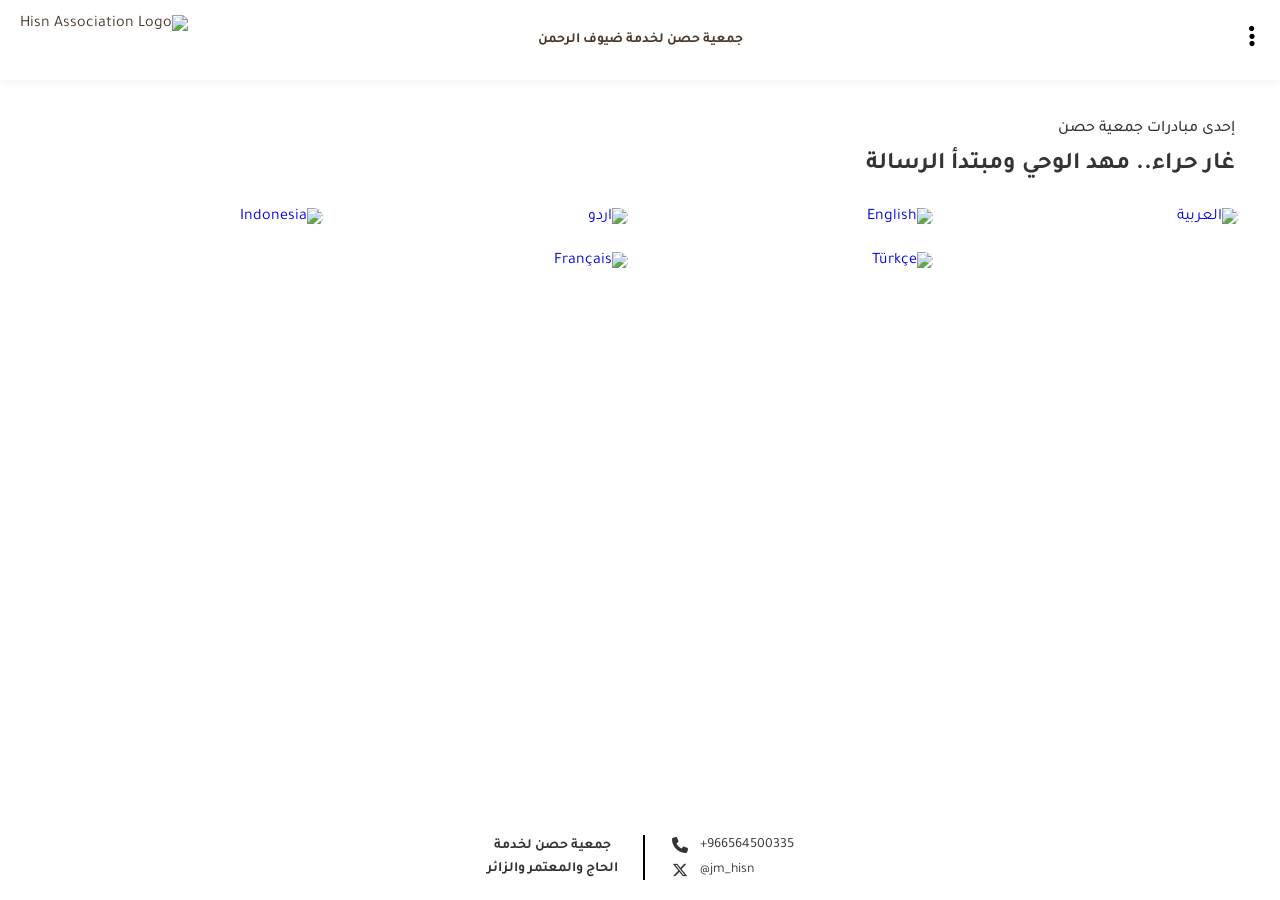
==== index.html @ 004700d0 "Add files via upload" ====
<!DOCTYPE html>
<html lang="ar" dir="rtl">
<head>
    <meta charset="UTF-8">
    <meta name="viewport" content="width=device-width, initial-scale=1.0">
    <title>Gar Hira | غار حراء</title>
    <link rel="preconnect" href="https://fonts.googleapis.com">
    <link rel="preconnect" href="https://fonts.gstatic.com" crossorigin>
    <link href="https://fonts.googleapis.com/css2?family=Amiri:wght@700&family=Tajawal:wght@500;700&display=swap" rel="stylesheet">
    <link href="https://fonts.googleapis.com/css2?family=Amiri:wght@700&family=Tajawal:wght@500;700&family=Noto+Nastaliq+Urdu:wght@400;700&display=swap" rel="stylesheet">
    <link rel="stylesheet" href="https://cdnjs.cloudflare.com/ajax/libs/font-awesome/6.5.1/css/all.min.css">
    <link rel="stylesheet" href="style.css">
    <meta name="viewport" content="width=device-width, initial-scale=1.0">
    <script async src="https://www.googletagmanager.com/gtag/js?id=G-XXXXXXXXXX"></script>
<script>
  window.dataLayer = window.dataLayer || [];
  function gtag(){dataLayer.push(arguments);}
  gtag('js', new Date());

  gtag('config', 'G-XXXXXXXXXX');
</script>
</head>
<body>

<header>
    <div class="menu-btn" onclick="toggleDropdown()">
        <i class="fa-solid fa-ellipsis-vertical"></i>
        
        <div class="dropdown-menu" id="myDropdown">
            <a href="https://www.hisn.org.sa/" target="_blank" class="association-card">
                <div class="card-icon">
                    <i class="fa-solid fa-globe"></i>
                </div>
                <div class="card-content">
                    <span class="card-label">الموقع الرسمي</span>
                    <h4 class="card-title">موقع جمعية حصن</h4>
                </div>
                <div class="card-arrow">
                    <i class="fa-solid fa-chevron-right"></i>
                </div>
            </a>
        </div>
    </div>

    <div class="logo-area">
        <img src="C:\Users\hayon\Desktop\anas hisn\images\logo.png.jpg" alt="Hisn Association Logo">
        <div class="logo-text">جمعية حصن لخدمة ضيوف الرحمن</div>
    </div>
</header>

    <section class="hero-section">
        <p class="sub-title">إحدى مبادرات جمعية حصن</p>
        <h1>غار حراء.. مهد الوحي ومبتدأ الرسالة</h1>
    </section>

    <section class="lang-list">
        <a href="ar.html" class="lang-box"><img src="C:\Users\hayon\Desktop\anas hisn\images\ar-btn.png.png" alt="العربية"></a>
        <a href="en.html" class="lang-box"><img src="C:\Users\hayon\Desktop\anas hisn\images\en-btn.png.png" alt="English"></a>
        <a href="ur.html" class="lang-box"><img src="C:\Users\hayon\Desktop\anas hisn\images\ur-btn.png.png" alt="اردو"></a>
        <a href="id.html" class="lang-box"><img src="C:\Users\hayon\Desktop\anas hisn\images\id-btn.png.png" alt="Indonesia"></a>
        <a href="tr.html" class="lang-box"><img src="C:\Users\hayon\Desktop\anas hisn\images\tr-btn.png.png" alt="Türkçe"></a>
        <a href="fr.html" class="lang-box"><img src="C:\Users\hayon\Desktop\anas hisn\images\fr-btn.png.png" alt="Français"></a>
    </section>

    <footer>
        <div class="footer-container">
            <div class="footer-right">
                <div class="contact-item">
                    <span>+966564500335</span>
                    <i class="fa-solid fa-phone"></i>
                </div>
                <div class="contact-item">
                    <span>@jm_hisn</span>
                    <i class="fa-brands fa-x-twitter"></i>
                </div>
            </div>
            <div class="footer-divider"></div>
            <div class="footer-left">
                <p>جمعية حصن لخدمة</p>
                <p>الحاج والمعتمر والزائر</p>
            </div>
        </div>
    </footer>
<script>
function toggleDropdown() {
    document.getElementById("myDropdown").classList.toggle("show");
}

window.onclick = function(event) {
    if (!event.target.matches('.menu-btn') && !event.target.matches('.menu-btn *')) {
        var dropdowns = document.getElementsByClassName("dropdown-menu");
        for (var i = 0; i < dropdowns.length; i++) {
            var openDropdown = dropdowns[i];
            if (openDropdown.classList.contains('show')) {
                openDropdown.classList.remove('show');
            }
        }
    }
}
</script>
</body>
</html>
---- style.css ----
* {
    box-sizing: border-box;
    margin: 0;
    padding: 0;
}

body {
    font-family: 'Tajawal', sans-serif;
    background-image: url("C:/Users/hayon/Desktop/anas hisn/images/hero-bg.jpg.png");
    background-repeat: no-repeat;
    background-position: center center;
    background-size: cover;
    background-attachment: fixed;
    color: #4A3828;
    min-height: 100vh;
    display: flex;
    flex-direction: column;
}

header {
    position: fixed;
    top: 0;
    left: 0;
    width: 100%;
    padding: 15px 20px;
    display: flex;
    justify-content: space-between;
    align-items: center;
    background-color: #ffffff;
    z-index: 1000;
    box-shadow: 0 2px 10px rgba(0, 0, 0, 0.05);
    direction: rtl;
}

.logo-area {
    display: flex;
    align-items: center;
    gap: 12px;
}

.logo-area img {
    height: 50px;
    object-fit: contain;
}

.logo-text {
    font-size: 14px;
    font-weight: 700;
    color: #4A3828;
    white-space: nowrap;
    font-family: 'Tajawal', sans-serif !important;
    position: absolute;
    left: 50%;
    transform: translateX(-50%);
}

.menu-btn {
    position: relative;
    font-size: 24px;
    color: #000000;
    cursor: pointer;
    transition: transform 0.2s ease;
    padding: 5px;
    z-index: 1001;
    display: inline-block;
}

.menu-btn:active {
    transform: scale(0.9);
}

.dropdown-menu {
    display: none;
    position: absolute;
    top: 100%;
    right: 0;
    background-color: #ffffff;
    border: 1px solid #e8e1da;
    border-radius: 12px;
    box-shadow: 0 8px 25px rgba(0, 0, 0, 0.12);
    padding: 6px;
    z-index: 1002;
    margin-top: 5px;
}

.dropdown-menu.show {
    display: block;
}

.association-card {
    display: flex;
    align-items: center;
    background-color: #ffffff;
    border: 1px solid #f4f0ec;
    border-radius: 10px;
    padding: 10px 14px;
    text-decoration: none;
    color: #353434;
    transition: all 0.25s ease;
    width: 260px;
}

.association-card:hover, .association-card:active {
    border-color: #AA8F2F;
    background-color: #faf8f5;
}

.card-icon {
    width: 34px;
    height: 34px;
    background-color: #fcf9f5;
    border-radius: 6px;
    display: flex;
    justify-content: center;
    align-items: center;
    margin-right: 12px;
    flex-shrink: 0;
}

.card-icon i {
    color: #AA8F2F;
    font-size: 15px;
}

.card-content {
    flex: 1;
    display: flex;
    flex-direction: column;
    justify-content: center;
    text-align: left;
}

.card-label {
    font-size: 9px;
    text-transform: uppercase;
    color: #8a7e72;
    font-weight: 500;
    line-height: 1.1;
}

.card-title {
    font-size: 13px;
    font-weight: 700;
    color: #4A3828;
    line-height: 1.2;
}

.card-arrow {
    display: flex;
    align-items: center;
    justify-content: center;
    margin-left: 8px;
    flex-shrink: 0;
}

.card-arrow i {
    color: #c4b7aa;
    font-size: 12px;
}

.hero-section {
    text-align: right;
    margin-top: 120px;
    padding: 0 45px;
    width: 100%;
}

.hero-section .sub-title {
    font-family: 'Tajawal', sans-serif;
    font-size: 16px;
    font-weight: 500;
    color: #353434;
    margin-bottom: 8px;
}

.hero-section h1 {
    font-family: 'Tajawal', sans-serif;
    font-size: 24px;
    font-weight: 700;
    color: #353434;
    line-height: 1.5;
    margin: 0;
}

.lang-list {
    display: flex;
    flex-direction: column;
    gap: 15px;
    width: 100%;
    max-width: 350px;
    margin: 25px auto 30px auto;
    padding: 0 20px;
}

.lang-box {
    display: block;
    width: 100%;
    text-decoration: none;
    transition: transform 0.2s ease;
}

.lang-box img {
    width: 100%;
    height: auto;
    display: block;
    border-radius: 20px;
}

.lang-box:active {
    transform: scale(0.98);
}

@media (min-width: 768px) {
    .lang-list {
        flex-direction: row;
        justify-content: center;
        align-items: center;
        max-width: 1300px;
        flex-wrap: wrap;
        gap: 25px;
        padding: 0 40px;
    }

    .lang-box {
        width: 280px;
    }
}

footer {
    width: 100%;
    background-color: #ffffff;
    padding: 20px 0;
    margin-top: auto;
}

.footer-container {
    display: flex;
    justify-content: center;
    align-items: center;
    gap: 25px;
    direction: rtl;
}

.footer-right {
    display: flex;
    flex-direction: column;
    gap: 8px;
    align-items: flex-end;
}

.contact-item {
    display: flex;
    flex-direction: row;
    align-items: center;
    gap: 10px;
    font-size: 14px;
    color: #353434;
}

.contact-item span {
    direction: ltr;
    order: 1;
}

.contact-item i {
    color: #353434;
    font-size: 16px;
    width: 20px;
    text-align: center;
    order: 2;
}

.footer-divider {
    width: 2px;
    background-color: #000000;
    height: 45px;
    align-self: center;
}

.footer-left {
    font-family: 'Tajawal', sans-serif;
    font-size: 14px;
    color: #353434;
    font-weight: 700;
    line-height: 1.6;
    text-align: center;
}

.footer-left p {
    margin: 0;
}
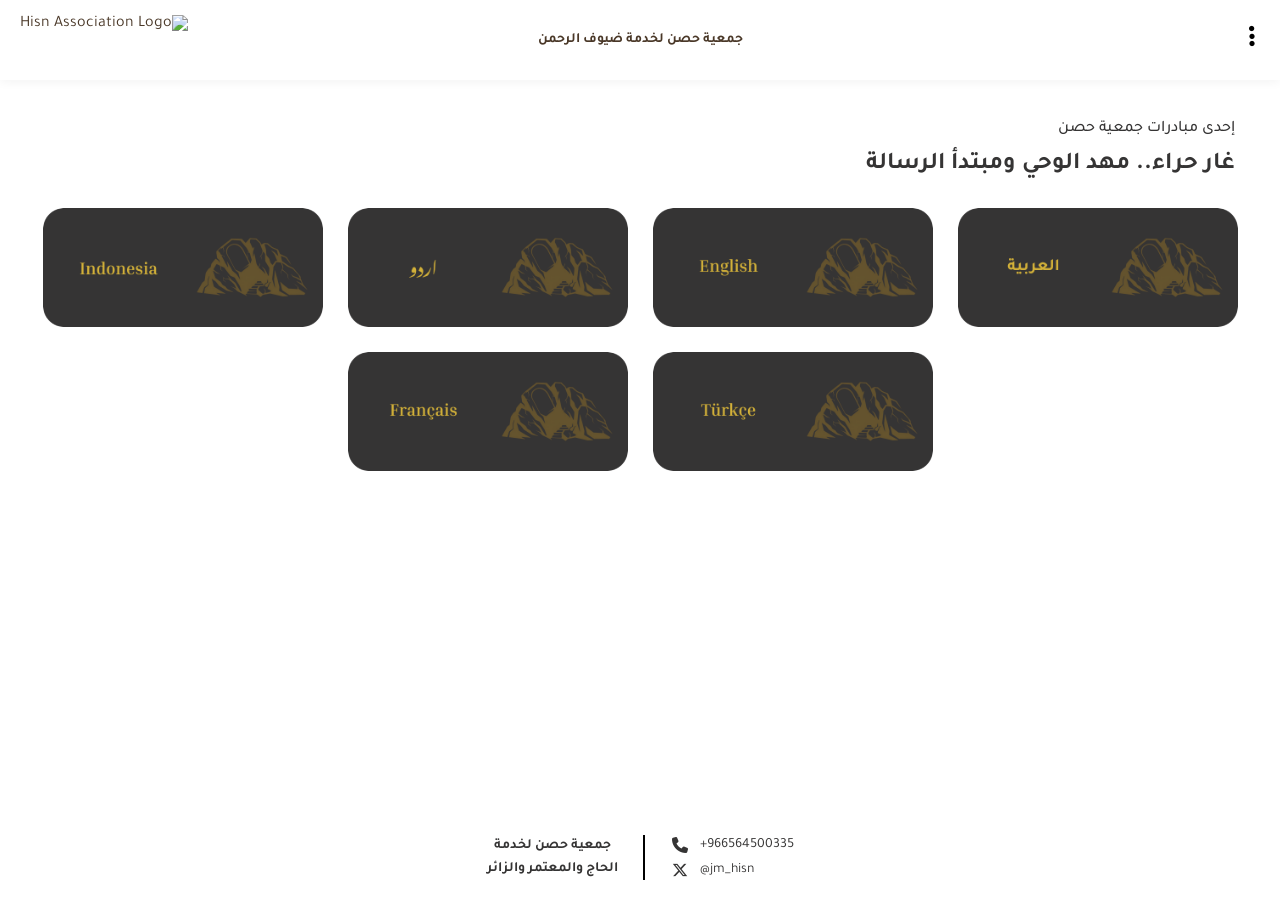
==== commit 0b057583: "Update index.html" ====
--- a/index.html
+++ b/index.html
@@ -43,7 +43,7 @@
     </div>
 
     <div class="logo-area">
-        <img src="C:\Users\hayon\Desktop\anas hisn\images\logo.png.jpg" alt="Hisn Association Logo">
+        <img src="logo.png" alt="Hisn Association Logo">
         <div class="logo-text">جمعية حصن لخدمة ضيوف الرحمن</div>
     </div>
 </header>
@@ -54,12 +54,12 @@
     </section>
 
     <section class="lang-list">
-        <a href="ar.html" class="lang-box"><img src="C:\Users\hayon\Desktop\anas hisn\images\ar-btn.png.png" alt="العربية"></a>
-        <a href="en.html" class="lang-box"><img src="C:\Users\hayon\Desktop\anas hisn\images\en-btn.png.png" alt="English"></a>
-        <a href="ur.html" class="lang-box"><img src="C:\Users\hayon\Desktop\anas hisn\images\ur-btn.png.png" alt="اردو"></a>
-        <a href="id.html" class="lang-box"><img src="C:\Users\hayon\Desktop\anas hisn\images\id-btn.png.png" alt="Indonesia"></a>
-        <a href="tr.html" class="lang-box"><img src="C:\Users\hayon\Desktop\anas hisn\images\tr-btn.png.png" alt="Türkçe"></a>
-        <a href="fr.html" class="lang-box"><img src="C:\Users\hayon\Desktop\anas hisn\images\fr-btn.png.png" alt="Français"></a>
+        <a href="ar.html" class="lang-box"><img src="ar-btn.png.png" alt="العربية"></a>
+        <a href="en.html" class="lang-box"><img src="en-btn.png.png" alt="English"></a>
+        <a href="ur.html" class="lang-box"><img src="ur-btn.png.png" alt="اردو"></a>
+        <a href="id.html" class="lang-box"><img src="id-btn.png.png" alt="Indonesia"></a>
+        <a href="tr.html" class="lang-box"><img src="tr-btn.png.png" alt="Türkçe"></a>
+        <a href="fr.html" class="lang-box"><img src="fr-btn.png.png" alt="Français"></a>
     </section>
 
     <footer>
@@ -99,4 +99,4 @@
 }
 </script>
 </body>
-</html>+</html>
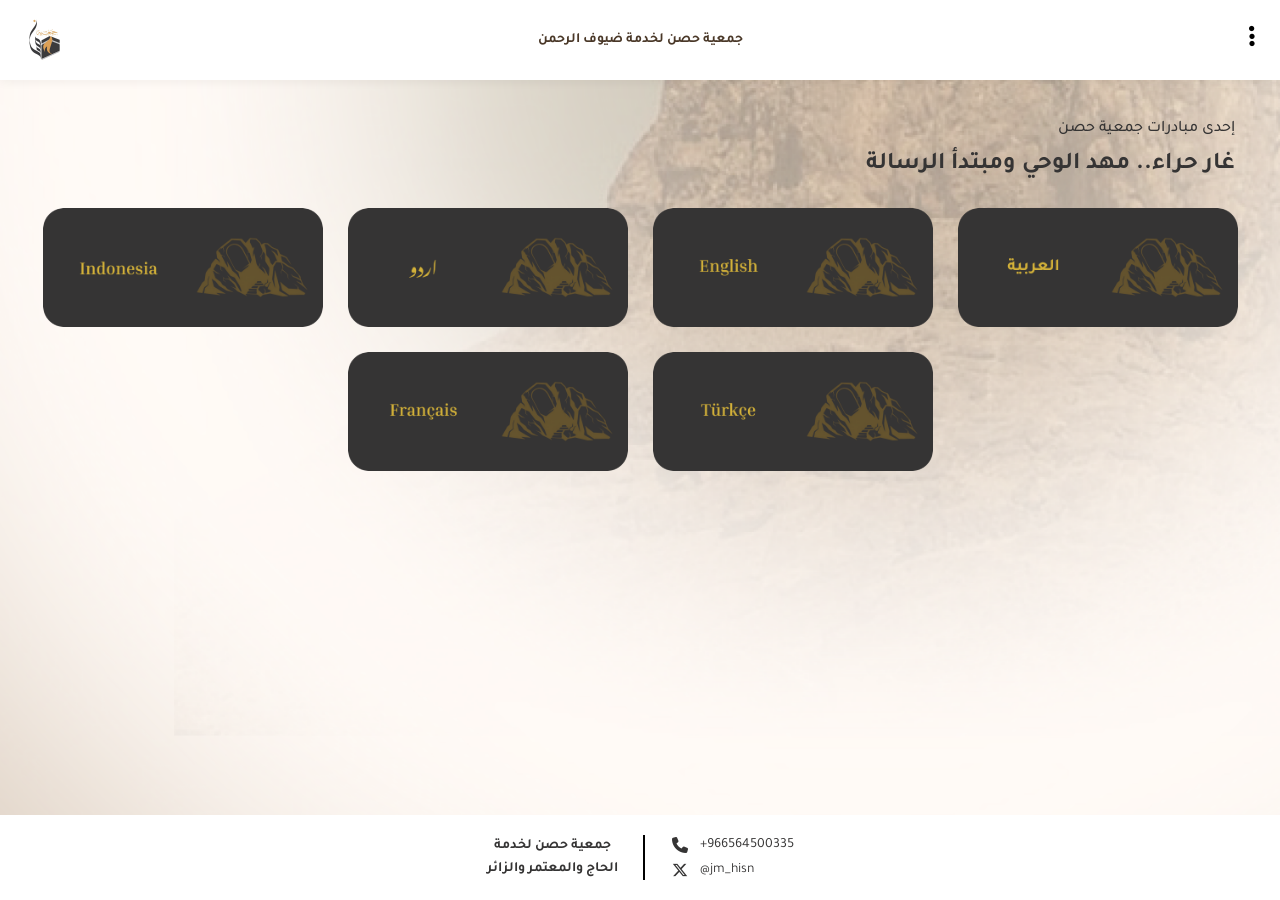
==== commit 642c068d: "Fix HTML encoding issues in index.html" ====
--- a/index.html
+++ b/index.html
@@ -11,7 +11,7 @@
     <link rel="stylesheet" href="https://cdnjs.cloudflare.com/ajax/libs/font-awesome/6.5.1/css/all.min.css">
     <link rel="stylesheet" href="style.css">
     <meta name="viewport" content="width=device-width, initial-scale=1.0">
-    <script async src="https://www.googletagmanager.com/gtag/js?id=G-XXXXXXXXXX"></script>
+    <script async src="https://www.googletagmanager.com/gtag/js?id=G-7QWNGRC65B"></script>
 <script>
   window.dataLayer = window.dataLayer || [];
   function gtag(){dataLayer.push(arguments);}
@@ -43,7 +43,7 @@
     </div>
 
     <div class="logo-area">
-        <img src="logo.png" alt="Hisn Association Logo">
+        <img src="logo.png.jpg" alt="Hisn Association Logo">
         <div class="logo-text">جمعية حصن لخدمة ضيوف الرحمن</div>
     </div>
 </header>
--- a/style.css
+++ b/style.css
@@ -6,7 +6,7 @@
 
 body {
     font-family: 'Tajawal', sans-serif;
-    background-image: url("C:/Users/hayon/Desktop/anas hisn/images/hero-bg.jpg.png");
+    background-image: url("hero-bg.jpg.png");
     background-repeat: no-repeat;
     background-position: center center;
     background-size: cover;
@@ -288,4 +288,4 @@
 
 .footer-left p {
     margin: 0;
-}+}
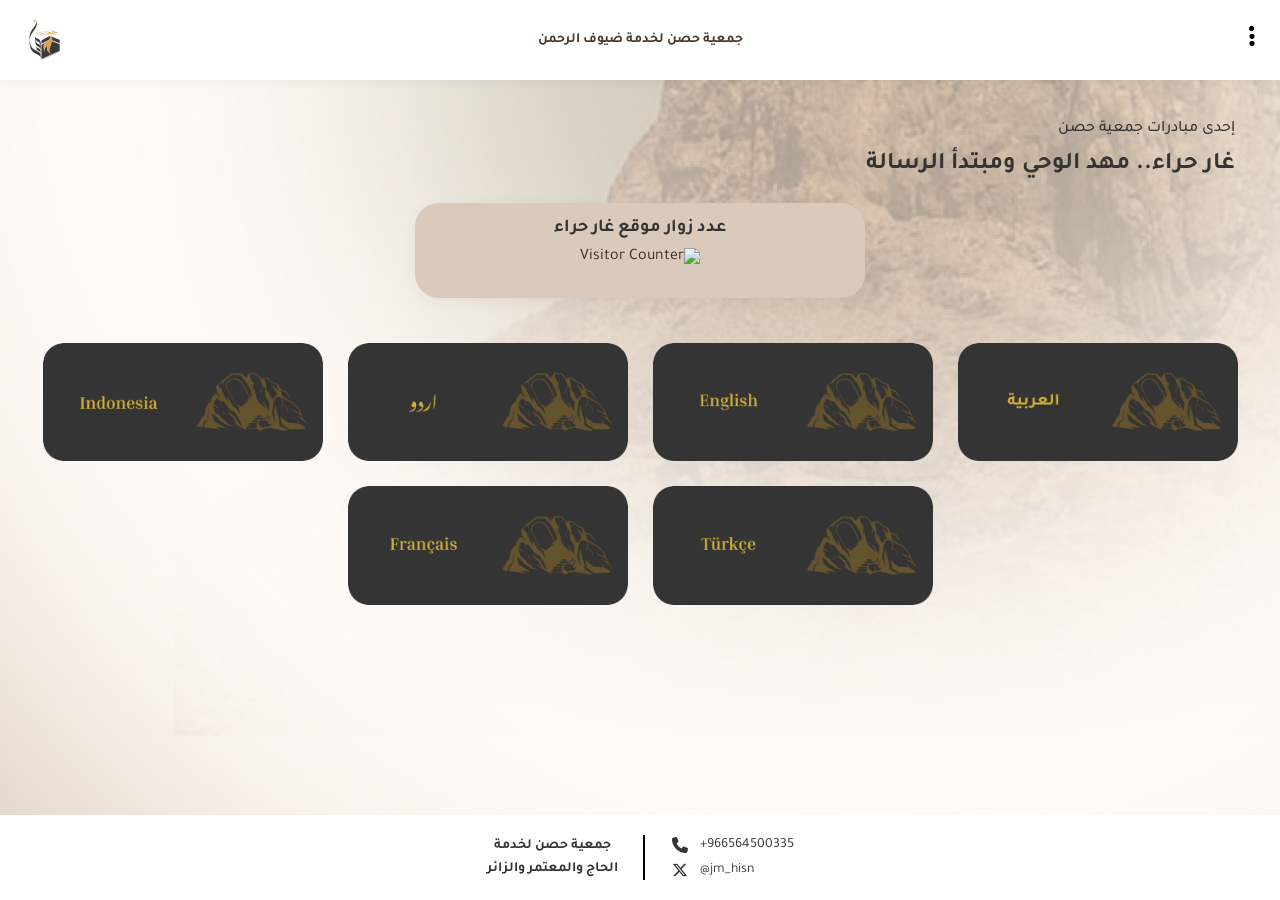
==== commit b5156a60: "Update index.html" ====
--- a/index.html
+++ b/index.html
@@ -11,13 +11,13 @@
     <link rel="stylesheet" href="https://cdnjs.cloudflare.com/ajax/libs/font-awesome/6.5.1/css/all.min.css">
     <link rel="stylesheet" href="style.css">
     <meta name="viewport" content="width=device-width, initial-scale=1.0">
-    <script async src="https://www.googletagmanager.com/gtag/js?id=G-7QWNGRC65B"></script>
+<script async src="https://www.googletagmanager.com/gtag/js?id=G-7QWNGRC65B"></script>
 <script>
   window.dataLayer = window.dataLayer || [];
   function gtag(){dataLayer.push(arguments);}
   gtag('js', new Date());
 
-  gtag('config', 'G-XXXXXXXXXX');
+  gtag('config', 'G-7QWNGRC65B');
 </script>
 </head>
 <body>
@@ -52,7 +52,12 @@
         <p class="sub-title">إحدى مبادرات جمعية حصن</p>
         <h1>غار حراء.. مهد الوحي ومبتدأ الرسالة</h1>
     </section>
-
+<div class="custom-visitor-card">
+    <h3 class="visitor-title">عدد زوار موقع غار حراء</h3>
+    <div class="visitor-counter-box">
+        <img src="https://profile-counter.glitch.me/garHiraAnas/count.svg" alt="Visitor Counter">
+    </div>
+</div>
     <section class="lang-list">
         <a href="ar.html" class="lang-box"><img src="ar-btn.png.png" alt="العربية"></a>
         <a href="en.html" class="lang-box"><img src="en-btn.png.png" alt="English"></a>
--- a/style.css
+++ b/style.css
@@ -105,6 +105,35 @@
     background-color: #faf8f5;
 }
 
+.custom-visitor-card {
+    background-color: #D9CABB;
+    border-radius: 24px;
+    padding: 15px 20px;
+    width: 85%;
+    max-width: 450px;
+    margin: 20px auto;
+    text-align: center;
+    box-shadow: 0 4px 15px rgba(0, 0, 0, 0.05);
+    direction: rtl;
+    box-sizing: border-box;
+}
+
+.custom-visitor-card .visitor-title {
+    font-family: 'Inria Serif', 'Tajawal', serif;
+    color: #333333;
+    font-size: 18px;
+    margin: 0 0 8px 0;
+    font-weight: bold;
+    line-height: 1.2;
+}
+
+.custom-visitor-card .visitor-counter-box img {
+    height: 35px;
+    filter: contrast(120%) brightness(95%);
+    display: inline-block;
+    vertical-align: middle;
+}
+
 .card-icon {
     width: 34px;
     height: 34px;
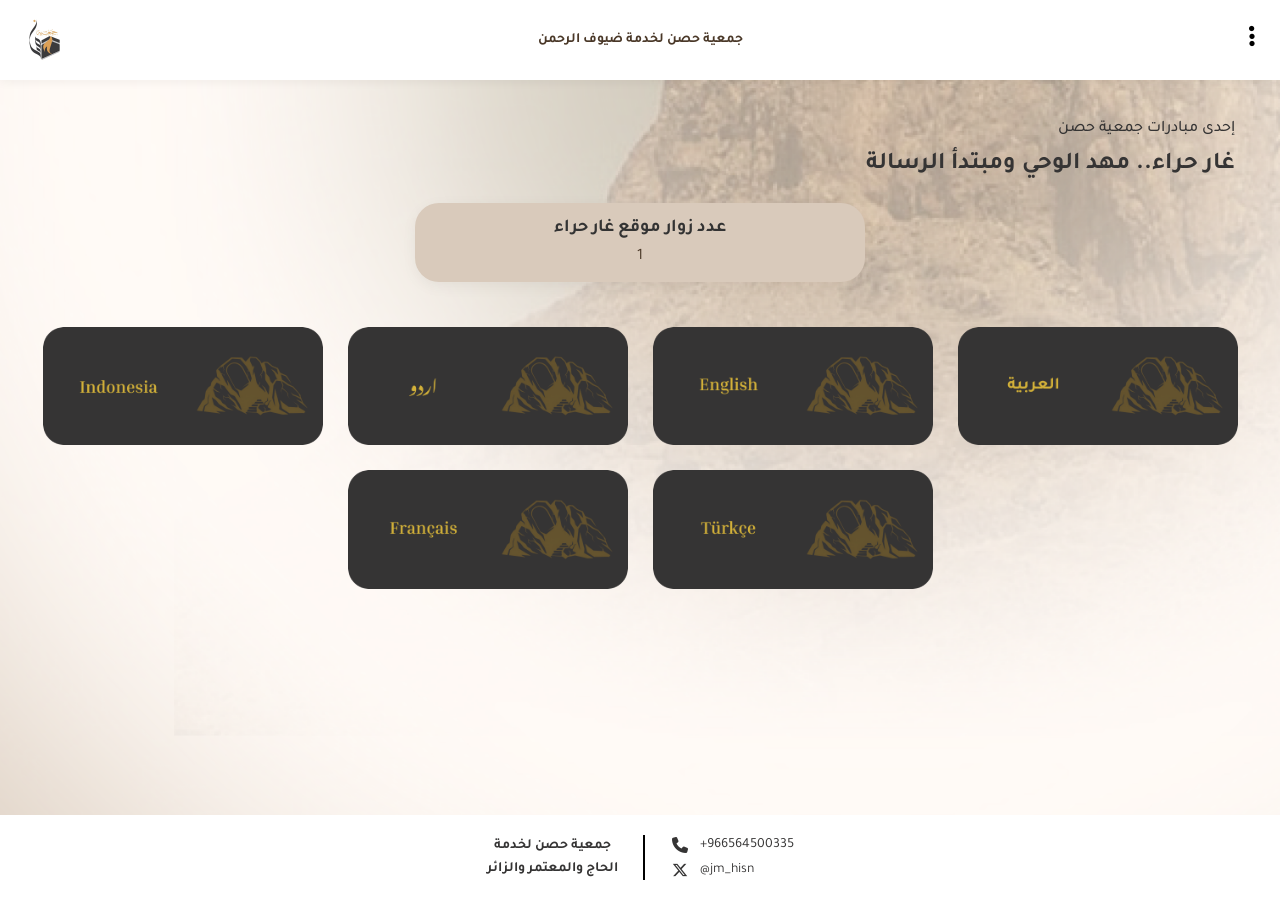
==== commit dcaa5961: "Update index.html" ====
--- a/index.html
+++ b/index.html
@@ -55,7 +55,7 @@
 <div class="custom-visitor-card">
     <h3 class="visitor-title">عدد زوار موقع غار حراء</h3>
     <div class="visitor-counter-box">
-        <img src="https://profile-counter.glitch.me/garHiraAnas/count.svg" alt="Visitor Counter">
+        <span id="ga-active-users">1</span>
     </div>
 </div>
     <section class="lang-list">
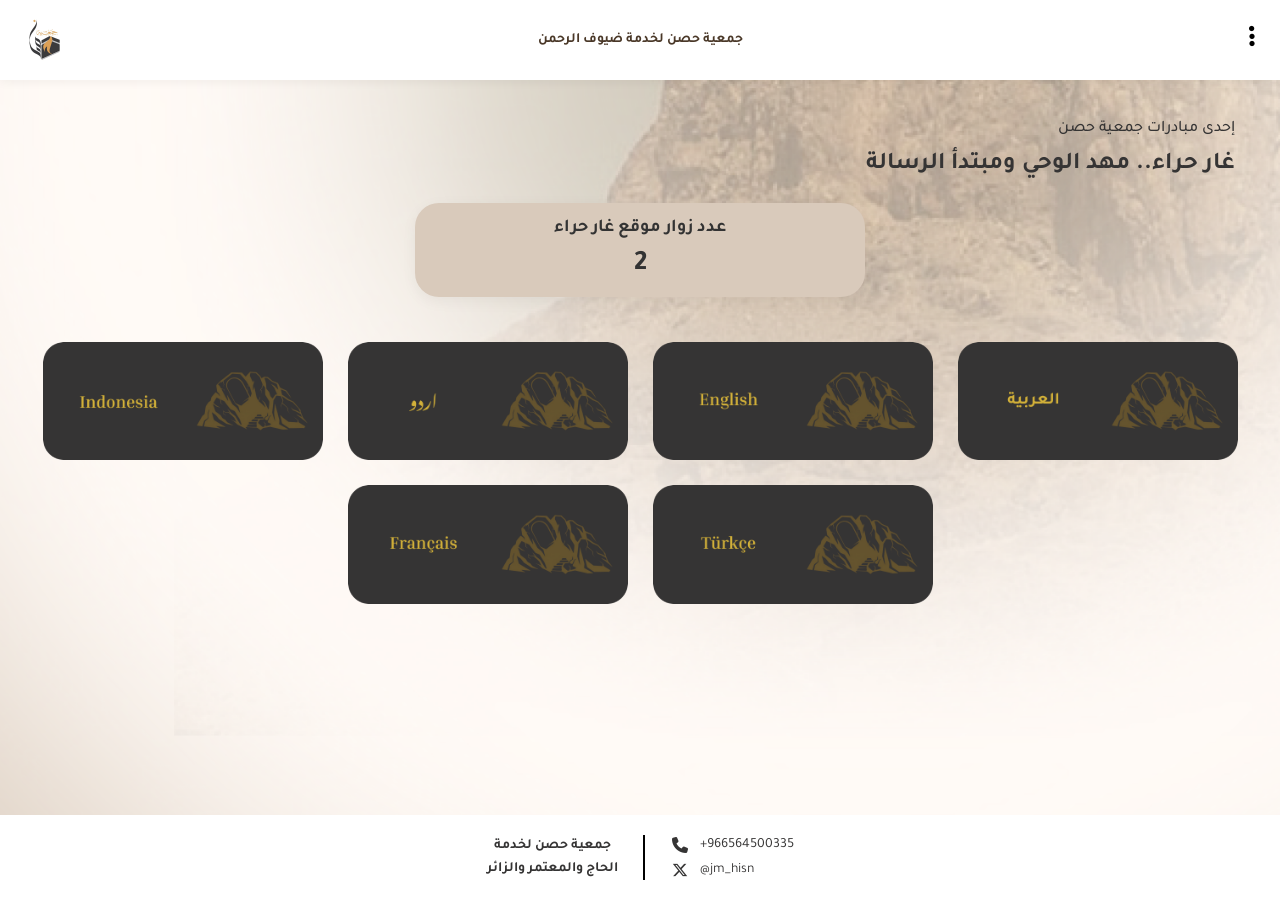
==== commit fc2b4613: "Update index.html" ====
--- a/index.html
+++ b/index.html
@@ -103,5 +103,27 @@
     }
 }
 </script>
+<script>
+  window.addEventListener('load', function() {
+      if (typeof gtag === 'function') {
+          gtag('event', 'screen_view', {
+              'app_name': 'hisn_project_counter',
+              'screen_name': 'Main Screen Counter'
+          });
+          
+          let counterElement = document.getElementById('ga-active-users');
+          if (counterElement) {
+              let gaCount = localStorage.getItem('ga_cached_views') || 1;
+              gaCount = parseInt(gaCount) + 1;
+              localStorage.setItem('ga_cached_views', gaCount);
+              
+              counterElement.innerText = gaCount.toLocaleString();
+              counterElement.style.fontSize = "28px";
+              counterElement.style.fontWeight = "bold";
+              counterElement.style.color = "#333333";
+          }
+      }
+  });
+</script>
 </body>
 </html>
